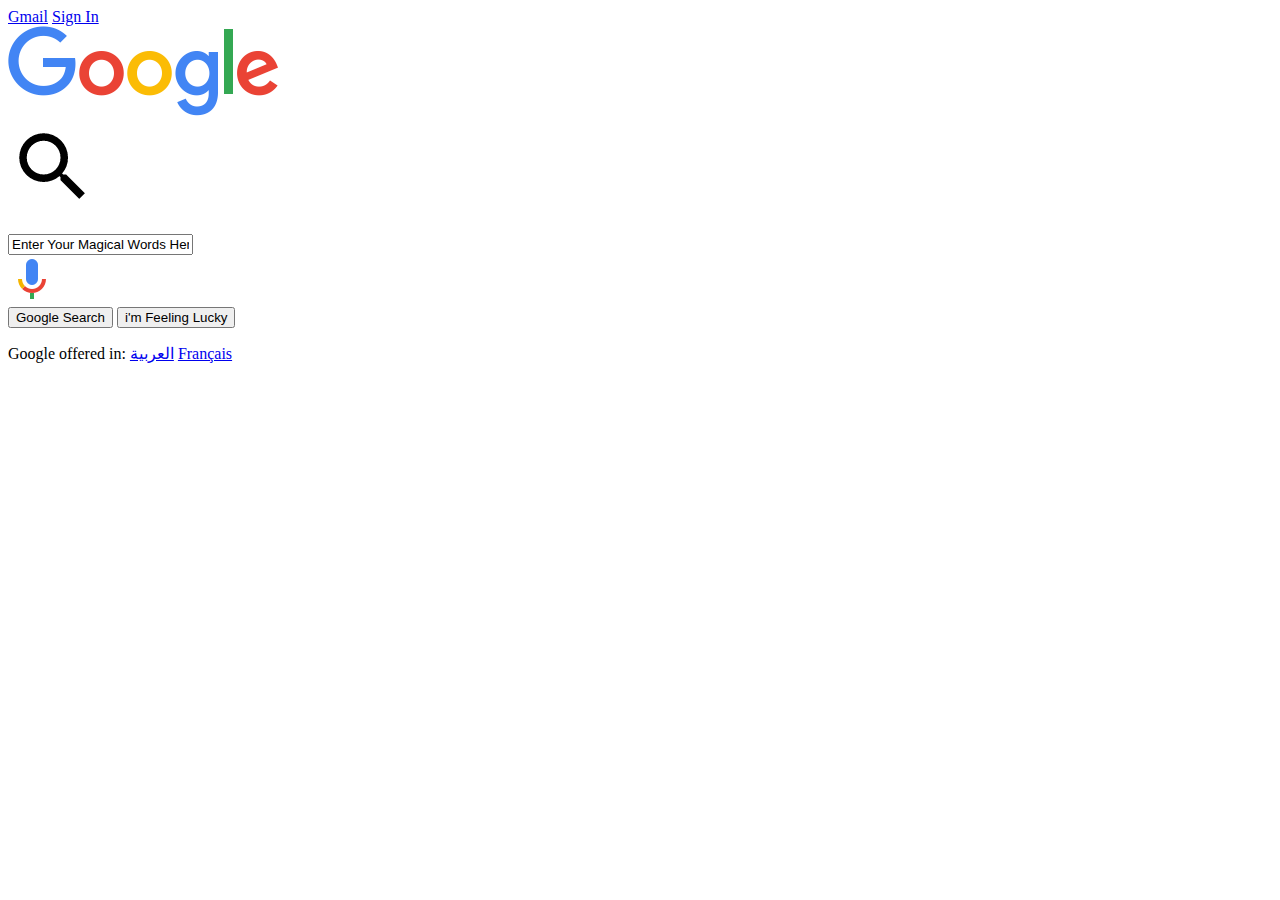
==== index.html @ c894ad34 "added search field content" ====
<!DOCTYPE html>
<html>
    <head>
        <title>Google</title>
        <link rel="icon" href="./favicon.ico" type="image/x-icon"/>
        <link rel="stylesheet" href="./styles/main.css" type="text/css">
    </head>
    <body>
        <div id="navbar">
            <a href="#" class="Gmail nav">Gmail</a>

                <a href="#" class="GApps nav"></a>

            <a href="#" class="SignIn nav">Sign In</a>
        </div>
        <div id="search">
            <img src="./images/logo.png" alt="Google Logo">
            <div id="searchBox">
                <img src="./images/search.png" alt="search">
                <form id="searchInput">
                    <input type="text" name="searchText" value="Enter Your Magical Words Here">
                </form>
                <a href="#"><img src="./images/mic.png" alt="mic"></a>
            </div>
            <button type="submit" form="searchInput">Google Search</button>
            <button type="lucky" form="searchInput">i'm Feeling Lucky</button>
            <p>Google offered in: <a href="./indexAR.html">العربية</a> <a href="./indexFR.html">Français</a></p>
        </div>
    </body>
</html>
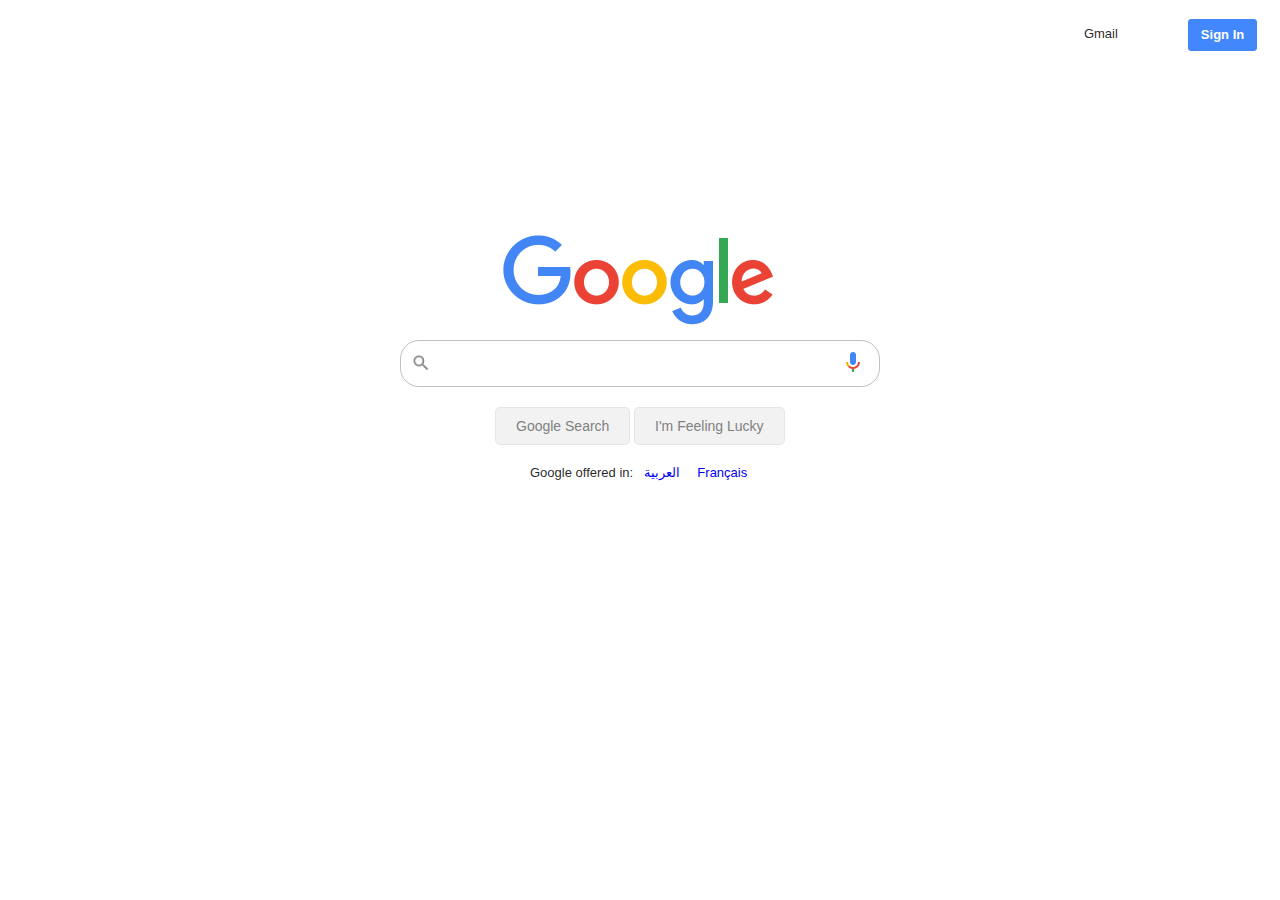
==== commit f7f8e6ef: "styled the search field" ====
--- a/index.html
+++ b/index.html
@@ -3,6 +3,7 @@
     <head>
         <title>Google</title>
         <link rel="icon" href="./favicon.ico" type="image/x-icon"/>
+        <link rel="stylesheet" href="./styles/FormReset.css" type="text/css">
         <link rel="stylesheet" href="./styles/main.css" type="text/css">
     </head>
     <body>
@@ -14,17 +15,20 @@
             <a href="#" class="SignIn nav">Sign In</a>
         </div>
         <div id="search">
-            <img src="./images/logo.png" alt="Google Logo">
+            <img id="logo" src="./images/logo.png" alt="Google Logo">
             <div id="searchBox">
-                <img src="./images/search.png" alt="search">
+                <img id="searchImg" src="./images/search.png" alt="search">
                 <form id="searchInput">
-                    <input type="text" name="searchText" value="Enter Your Magical Words Here">
+                    <input type="text" name="searchText" value="">
                 </form>
-                <a href="#"><img src="./images/mic.png" alt="mic"></a>
+                <a id="mic" href="#"><img src="./images/mic.png" alt="mic"></a>
             </div>
-            <button type="submit" form="searchInput">Google Search</button>
-            <button type="lucky" form="searchInput">i'm Feeling Lucky</button>
-            <p>Google offered in: <a href="./indexAR.html">العربية</a> <a href="./indexFR.html">Français</a></p>
+            <div id="searchBtns">
+                <button type="submit" form="searchInput">Google Search</button>
+                <button type="lucky" form="searchInput">I'm Feeling Lucky</button>
+            </div>
+            
+            <p id="otherLang">Google offered in: <a href="./indexAR.html">العربية</a> <a href="./indexFR.html">Français</a></p>
         </div>
     </body>
 </html>--- a/styles/FormReset.css
+++ b/styles/FormReset.css
@@ -0,0 +1,165 @@
+/* ----------------------------------------------------------------------------------------------------
+
+Super Form Reset
+
+A couple of things to watch out for:
+
+- IE8: If a text input doesn't have padding on all sides or none the text won't be centered.
+- The default border sizes on text inputs in all UAs seem to be slightly different. You're better off using custom borders.
+- You NEED to set the font-size and family on all form elements
+- Search inputs need to have their appearance reset and the box-sizing set to content-box to match other UAs
+- You can style the upload button in webkit using ::-webkit-file-upload-button
+- ::-webkit-file-upload-button selectors can't be used in the same selector as normal ones. FF and IE freak out.
+- IE: You don't need to fake inline-block with labels and form controls in IE. They function as inline-block.
+- By turning off ::-webkit-search-decoration, it removes the extra whitespace on the left on search inputs
+
+----------------------------------------------------------------------------------------------------*/
+
+input
+{
+	margin:0;
+	border:0;
+	padding:0;
+	display:inline-block;
+	vertical-align:middle;
+	white-space:normal;
+	background:none;
+	line-height:1;
+	
+	/* Browsers have different default form fonts */
+	font-size:13px;
+	font-family:Arial;
+}
+
+/* Remove the stupid outer glow in Webkit */
+input:focus
+{
+	outline:0;
+}
+
+/* Box Sizing Reset
+-----------------------------------------------*/
+
+/* All of our custom controls should be what we expect them to be */
+input,
+textarea
+{
+	-webkit-box-sizing:content-box;
+	-moz-box-sizing:content-box;
+	box-sizing:content-box;
+}
+
+/* These elements are usually rendered a certain way by the browser */
+button,
+input[type=reset],
+input[type=button],
+input[type=submit],
+input[type=checkbox],
+input[type=radio],
+select
+{
+	-webkit-box-sizing:border-box;
+	-moz-box-sizing:border-box;
+	box-sizing:border-box;
+}
+
+/* Text Inputs
+-----------------------------------------------*/
+
+input[type=date],
+input[type=datetime],
+input[type=datetime-local],
+input[type=email],
+input[type=month],
+input[type=number],
+input[type=password],
+input[type=range],
+input[type=search],
+input[type=tel],
+input[type=text],
+input[type=time],
+input[type=url],
+input[type=week]
+{
+}
+
+/* Button Controls
+-----------------------------------------------*/
+
+input[type=checkbox],
+input[type=radio]
+{
+	width:13px;
+	height:13px;
+}
+
+/* File Uploads
+-----------------------------------------------*/
+
+input[type=file]
+{
+
+}
+
+/* Search Input
+-----------------------------------------------*/
+
+/* Make webkit render the search input like a normal text field */
+input[type=search]
+{
+	-webkit-appearance:textfield;
+	-webkit-box-sizing:content-box;
+}
+
+/* Turn off the recent search for webkit. It adds about 15px padding on the left */
+::-webkit-search-decoration
+{
+	display:none;
+}
+
+/* Buttons
+-----------------------------------------------*/
+
+button,
+input[type="reset"],
+input[type="button"],
+input[type="submit"]
+{
+	/* Fix IE7 display bug */
+	overflow:visible;
+	width:auto;
+}
+
+/* IE8 and FF freak out if this rule is within another selector */
+::-webkit-file-upload-button
+{	
+	padding:0;
+	border:0;
+	background:none;
+}
+
+/* Textarea
+-----------------------------------------------*/
+
+textarea 
+{
+	/* Move the label to the top */
+	vertical-align:top;
+	
+	/* Turn off scroll bars in IE unless needed */
+	overflow:auto;
+}
+
+/* Selects
+-----------------------------------------------*/
+
+select
+{
+
+}
+
+select[multiple] 
+{
+	/* Move the label to the top */
+	vertical-align:top;
+}--- a/styles/main.css
+++ b/styles/main.css
@@ -0,0 +1,130 @@
+body {
+    font-family: arial,sans-serif;
+    font-size: 13px;
+    color: #000000de;
+    
+}
+#navbar {
+    position: absolute;
+    right: 1%;
+    top: 1%;
+    height: 30px;
+    display: grid;
+    grid-template-columns: auto auto auto;
+}
+.nav {
+    margin: 10px;
+    line-height: 30px;
+}
+.Gmail {
+    text-decoration: none;
+    color: inherit;
+}
+.Gmail:hover {
+    text-decoration: underline;
+}
+.GApps {
+    background-image: url("../images/sprite.png");
+    background-position: -132px -38px;
+    display: inline-block;
+	width: 30px;
+    height: 30px;
+    opacity: 0.5;
+}
+.GApps:hover {
+    opacity: 1;
+}
+.SignIn {
+    text-decoration: none;
+    color: white;
+    background: #4387fd;
+    border: 1px solid #4285f4;
+    font-weight: bold;
+    padding: 0 12px;
+    border-radius: 3px;
+}
+.SignIn:hover {
+    box-shadow: 0px 0px 1px #4285f4;
+}
+.SignIn:active {
+    background: #4380e8;
+    box-shadow: inset 0px 0px 5px grey;
+}
+#search {
+    position: absolute;
+    height: 500px;
+    width: 500px;
+    top: 40%;
+    left: 50%;
+    margin-left: -250px;
+    margin-top: -125px;
+}
+#searchBox {
+    display: grid;
+    grid-template-columns: 30px 400px 45px;
+    border: 1px solid rgba(128, 128, 128, 0.5);
+    border-radius: 19px;
+    margin: 10px;
+    position: relative;
+    height: 45px;
+    padding:0;
+}
+#logo {
+    margin-left: 112.5px;
+}
+#searchBox > * {
+    margin: 5px;
+    bottom: -4px;
+}
+#searchBox:active, #searchBox:hover {
+    box-shadow: 0px 0px 4px #72727277; 
+}
+img#searchImg {
+    height: 24px;
+    width: 20px;
+    margin: 10px;
+    margin-top: 12px;
+    opacity: 0.5;
+}
+#mic {
+    margin: 10px;
+    margin-top: 9px;
+}
+#mic > img{
+    height: 24px;
+    width: 24px;
+}
+form > input {
+    width: 400px;
+    height: 35px;
+    border-style: none;
+    font: 16px arial,sans-serif;
+}
+#searchBtns {
+    margin-left: 105px;
+    margin-top: 20px;
+}
+#searchBtns > * {
+    padding: 10px 20px;
+    background-color: rgba(128, 128, 128, 0.1);
+    border: 1px solid rgba(128, 128, 128, 0.1);
+    border-radius: 5px;
+    color: rgba(128, 128, 128, 1);
+    font-size: 14px;
+}
+#searchBtns > *:hover {
+    border: 1px solid rgba(128, 128, 128, 0.5);
+    box-shadow: 0px 0px 4px #72727277;
+}
+#otherLang {
+    margin-left: 140px;
+    margin-top: 20px;
+    font-size: 13px;
+}
+#otherLang > a {
+    padding : 0 7px;
+    text-decoration: none;
+}
+#otherLang > a:hover {
+    text-decoration: underline;
+}